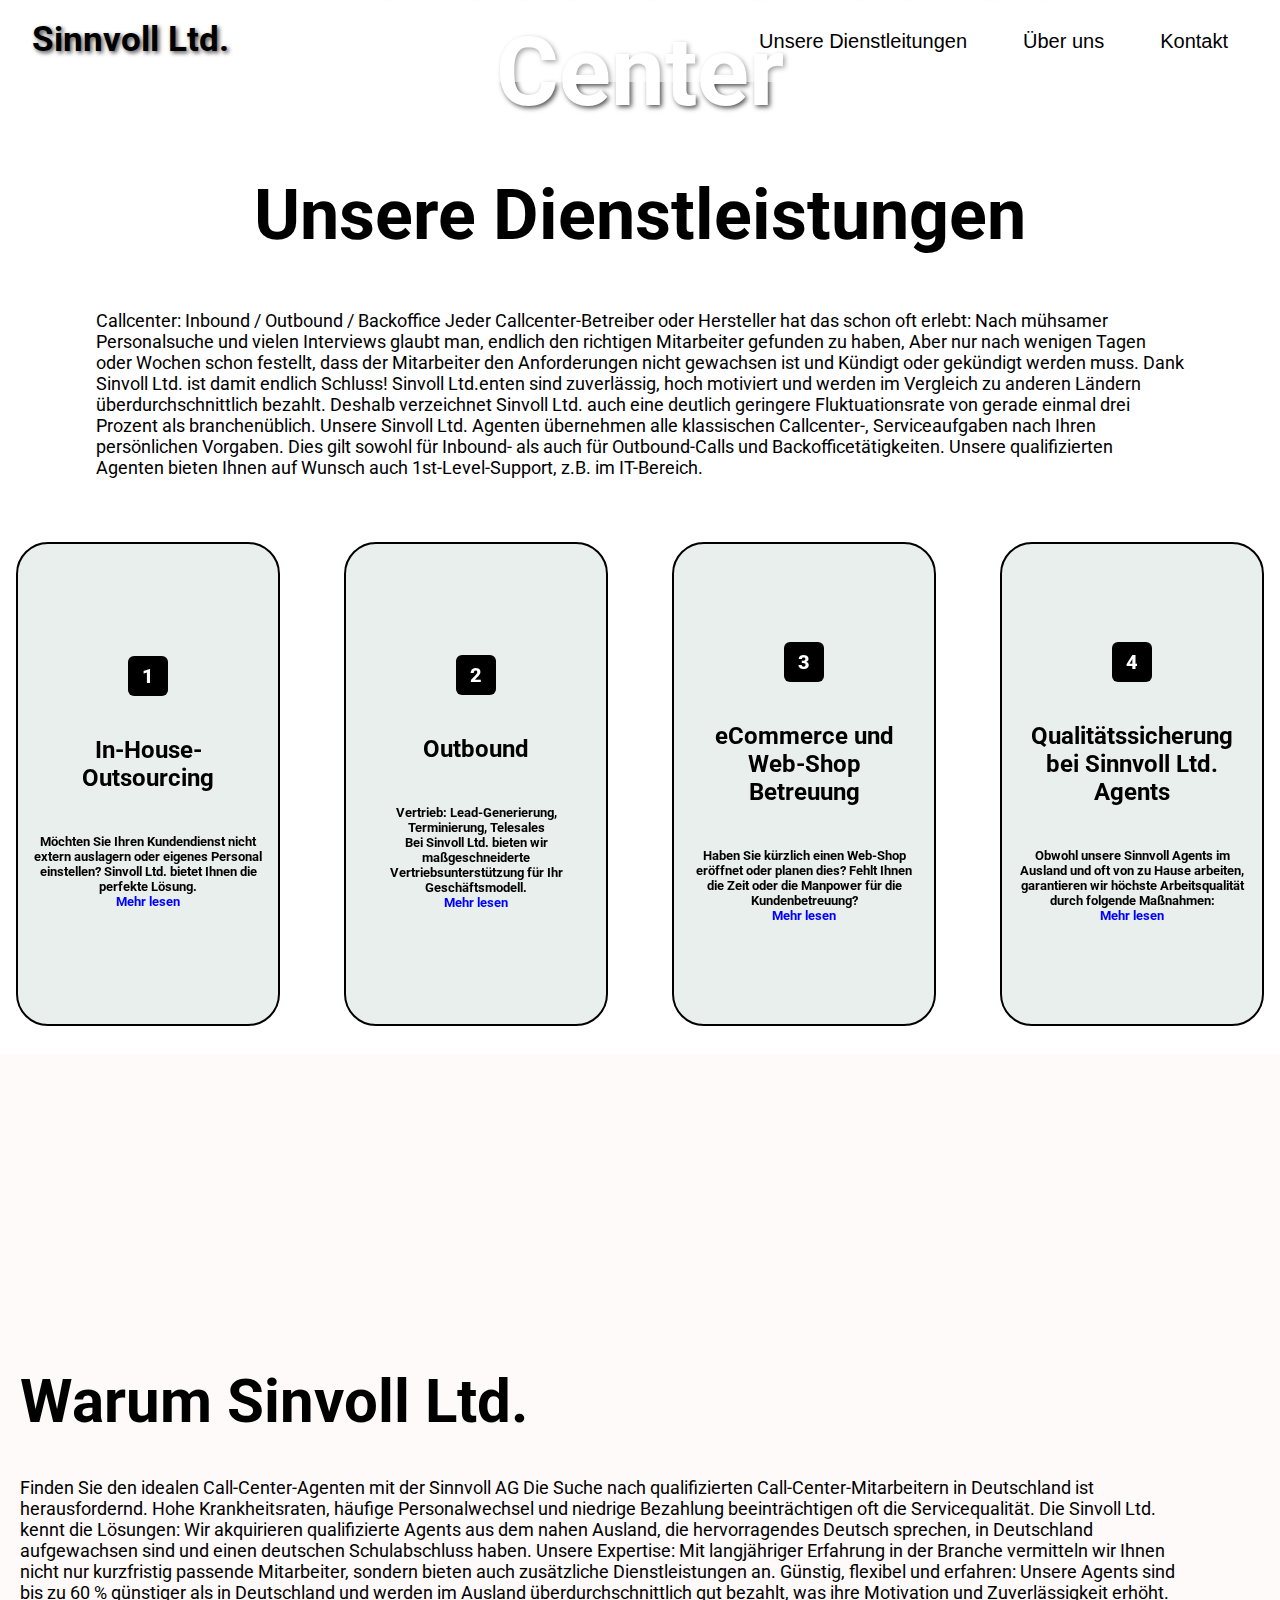
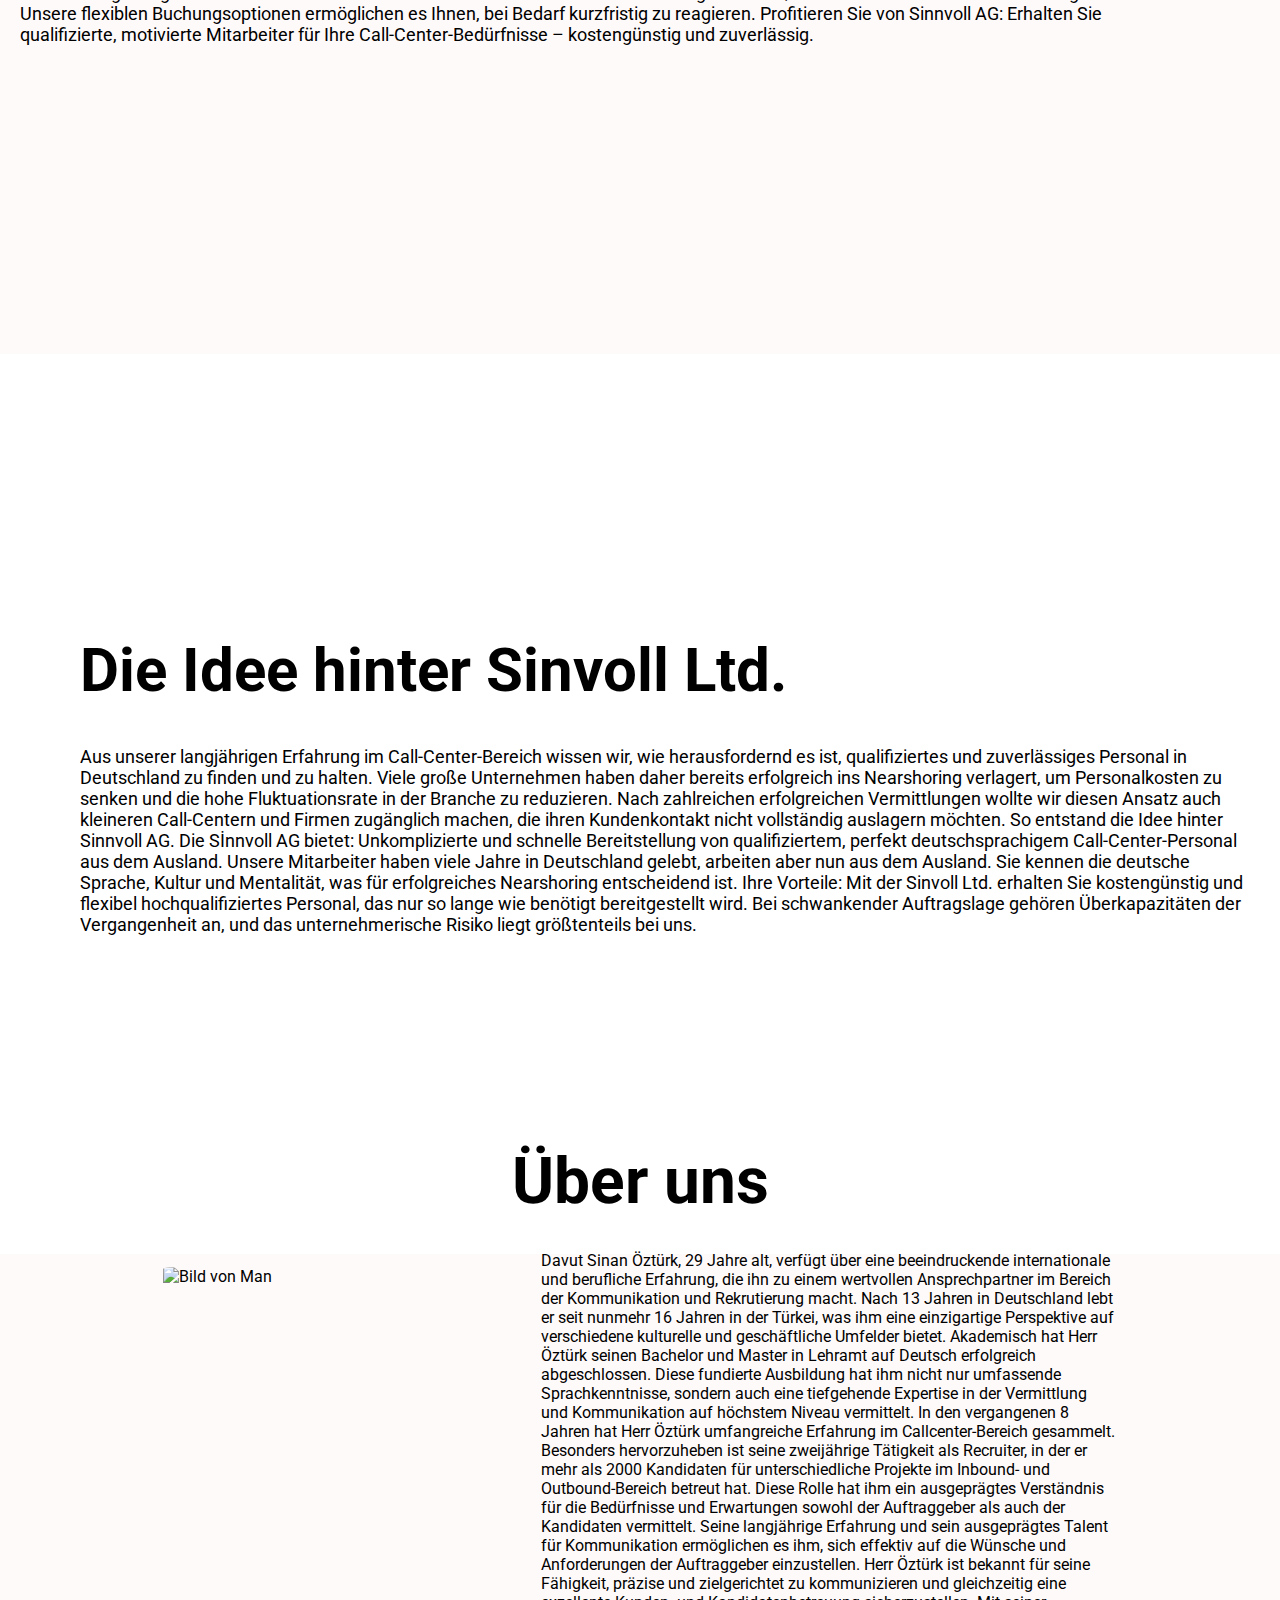
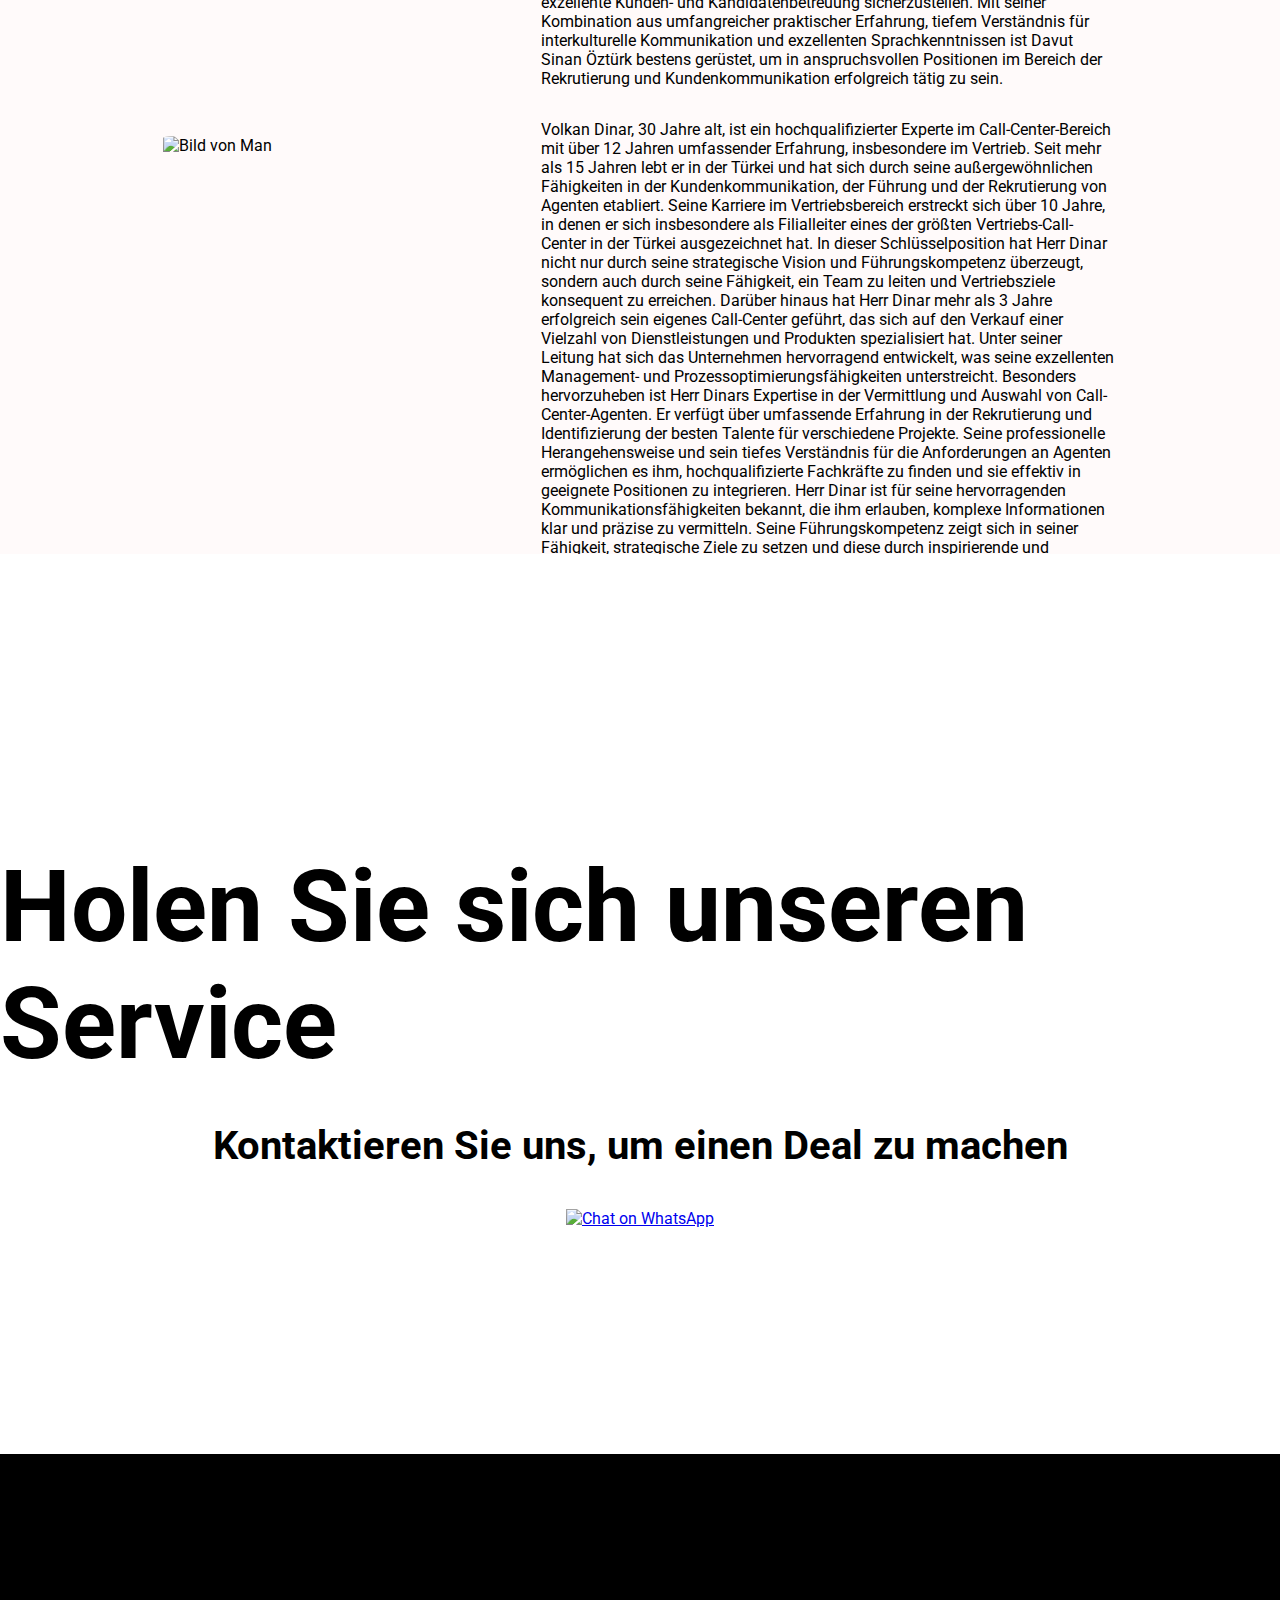
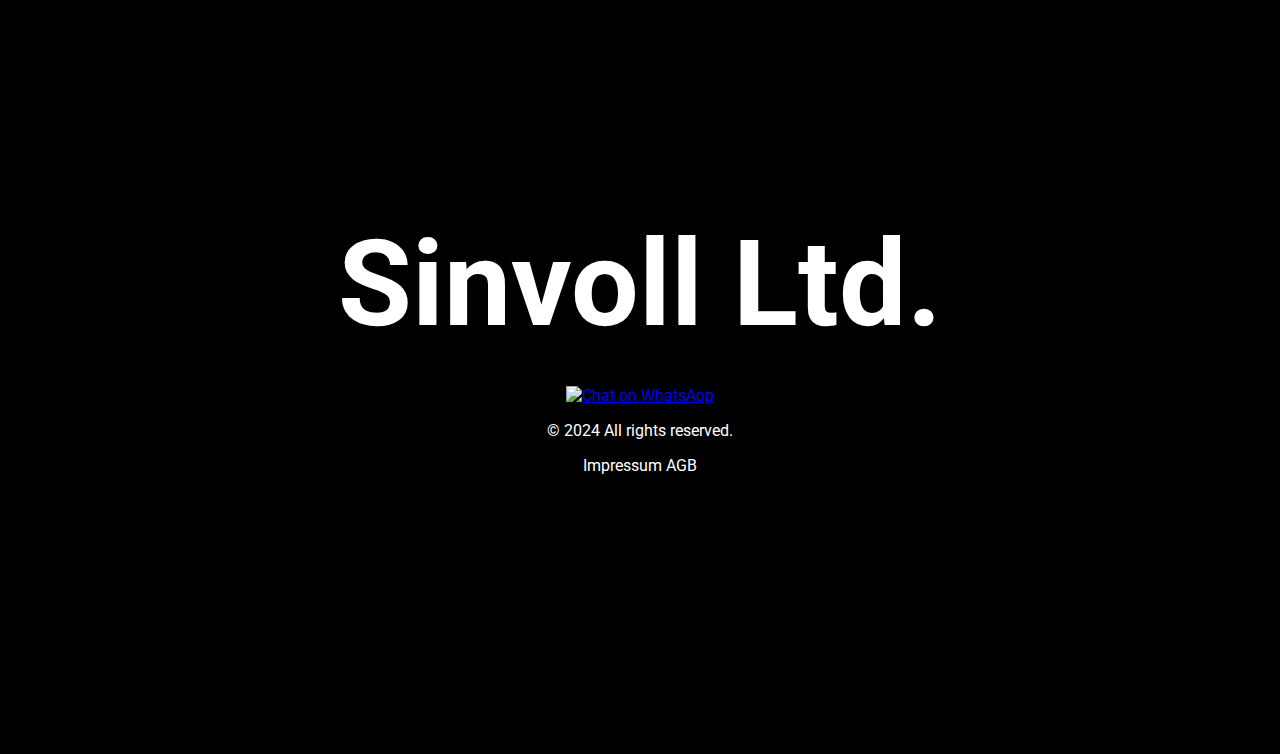
==== Sinvoll Ltd/index.html @ 36610a45 "Add files via upload" ====
<!DOCTYPE html>
<html lang="de">
  <head>
    <meta charset="utf-8" />
    <meta name="viewport" content="width=device-width, initial-scale=0.4" />
    <title>Sinnvoll</title>
    <link rel="preconnect" href="https://fonts.googleapis.com" />
    <link rel="preconnect" href="https://fonts.gstatic.com" crossorigin />
    <link
      href="https://fonts.googleapis.com/css2?family=Roboto:ital,wght@0,400;0,700;1,400;1,700&display=swap"
      rel="stylesheet"
    />
    <link rel="stylesheet" type="text/css" href="style.css" />
  </head>

  <body>
    <header>
      <div class="header">
        <h3 id="header-text">Sinnvoll Ltd.</h3>
        <video id="video" src="/src/Video/5452540-sd_960_540_25fps.mp4" autoplay playsinline loop muted></video>
        <nav class="navigation">
          <ul id="nav-button-list">
            <li><button type="button" class="nav-button-dienstleistung">Unsere Dienstleitungen</button></li>
            <li><button type="button" class="nav-button-uns">Über uns</button></li>
            <li><button type="button" class="nav-button-kontakt">Kontakt</button></li>
          </ul>
        </nav>
        <div class="header-container">
          <div><h1>Ihr Professionelles Call-Center</h1></div>
          <div>
            <p>
              Wir bieten eine Vielzahl von Dienstleistungen für Unternehmen an, von Inbound, Outbound, Back Office und
              vieles mehr.
            </p>
          </div>
          <div class="button-container">
            <button class="kontakt">Kontaktieren Sie uns</button>
            <button id="dienstleistung2">Unsere Dienstleistungen</button>
          </div>
        </div>
      </div>
    </header>
    <div class="Dienstleistungen-container">
      <div><h2>Unsere Dienstleistungen</h2></div>
      <div>
        <p>
          Callcenter: Inbound / Outbound / Backoffice Jeder Callcenter-Betreiber oder Hersteller hat das schon oft
          erlebt: Nach mühsamer Personalsuche und vielen Interviews glaubt man, endlich den richtigen Mitarbeiter
          gefunden zu haben, Aber nur nach wenigen Tagen oder Wochen schon festellt, dass der Mitarbeiter den
          Anforderungen nicht gewachsen ist und Kündigt oder gekündigt werden muss. Dank Sinvoll Ltd. ist damit endlich
          Schluss! Sinvoll Ltd.enten sind zuverlässig, hoch motiviert und werden im Vergleich zu anderen Ländern
          überdurchschnittlich bezahlt. Deshalb verzeichnet Sinvoll Ltd. auch eine deutlich geringere Fluktuationsrate
          von gerade einmal drei Prozent als branchenüblich. Unsere Sinvoll Ltd. Agenten übernehmen alle klassischen
          Callcenter-, Serviceaufgaben nach Ihren persönlichen Vorgaben. Dies gilt sowohl für Inbound- als auch für
          Outbound-Calls und Backofficetätigkeiten. Unsere qualifizierten Agenten bieten Ihnen auf Wunsch auch
          1st-Level-Support, z.B. im IT-Bereich.
        </p>
      </div>
      <div class="card-container">
        <div class="card">
          <div class="front">
            <p>1</p>
            <h2>In-House-Outsourcing</h2>
            <h5>
              Möchten Sie Ihren Kundendienst nicht extern auslagern oder eigenes Personal einstellen? Sinvoll Ltd.
              bietet Ihnen die perfekte Lösung.<br /><font color="blue">Mehr lesen</font>
            </h5>
          </div>
          <div class="back">
            <p>
              Möchten Sie Ihren Kundendienst nicht extern auslagern oder eigenes Personal einstellen? Sinvoll Ltd.
              bietet Ihnen die perfekte Lösung. Wir stellen hochqualifizierte Ressourcen bereit, die exklusiv für Sie
              arbeiten – nur so lange, wie Sie Bedarf haben. Bei Nachfragerückgang sind unsere Agents monatlich kündbar,
              sodass das unternehmerische Risiko größtenteils bei uns liegt. Ihre Vorteile: Nutzen Sie die
              Kostenersparnis von bis zu 60 % im Vergleich zu deutschen Call-Center-Mitarbeitern und bleiben Sie
              gleichzeitig flexibel.
            </p>
          </div>
        </div>
        <div class="card">
          <div class="front">
            <p>2</p>
            <h2>Outbound</h2>
            <h5>
              Vertrieb: Lead-Generierung, Terminierung, Telesales <br />
              Bei Sinvoll Ltd. bieten wir maßgeschneiderte Vertriebsunterstützung für Ihr Geschäftsmodell.<br /><font
                color="blue"
                >Mehr lesen</font
              >
            </h5>
          </div>
          <div class="back">
            <p>
              Bei Sinvoll Ltd. bieten wir maßgeschneiderte Vertriebsunterstützung für Ihr Geschäftsmodell. Sie zahlen
              nur für die Ressourcen, die Sie tatsächlich benötigen. Unsere Leistungen: Unsere Agents übernehmen
              Lead-Generierung, Terminierung, Kalt-Akquise und Telesales für Ihre Produkte oder Dienstleistungen. Viele
              unserer Agents bringen bereits Branchenerfahrung mit, was die Glaubwürdigkeit im Kundenkontakt erhöht und
              Ihren Profit steigert.
            </p>
          </div>
        </div>
        <div class="card">
          <div class="front">
            <p>3</p>
            <h2>eCommerce und Web-Shop Betreuung</h2>
            <h5>
              Haben Sie kürzlich einen Web-Shop eröffnet oder planen dies? Fehlt Ihnen die Zeit oder die Manpower für
              die Kundenbetreuung?<br /><font color="blue">Mehr lesen</font>
            </h5>
          </div>
          <div class="back">
            <p>
              Haben Sie kürzlich einen Web-Shop eröffnet oder planen dies? Fehlt Ihnen die Zeit oder die Manpower für
              die Kundenbetreuung? Unsere Sinvoll Ltd.ents übernehmen diese Aufgabe zuverlässig, als wären es ihre
              eigenen Kunden. Live-Chat Support: Wachsen Ihnen die Chat-Anfragen im Kundenservice über den Kopf? Wir
              stellen Ihnen sachkundige Mitarbeiter zur Verfügung, die alle Anfragen nach Ihren Vorgaben beantworten.
              Social-Media Support: Pflege von Facebook, Instagram, Amazon & Co. ist entscheidend für Ihren
              Geschäftserfolg. Unsere freundlichen Sinvoll Ltd.ents beantworten zeitnah und kompetent alle Fragen Ihrer
              Kunden und Interessenten. Optional: Wir bieten auch Online-Schulungen für Ihre Agents an oder übernehmen
              dies für Sie. Lassen Sie uns wissen, wie wir Ihnen helfen können!
            </p>
          </div>
        </div>
        <div class="card">
          <div class="front">
            <p>4</p>
            <h2>Qualitätssicherung bei Sinnvoll Ltd. Agents</h2>
            <h5>
              Obwohl unsere Sinnvoll Agents im Ausland und oft von zu Hause arbeiten, garantieren wir höchste
              Arbeitsqualität durch folgende Maßnahmen:<br /><font color="blue">Mehr lesen</font>
            </h5>
          </div>
          <div class="back">
            <p>
              Obwohl unsere Sinnvoll Agents im Ausland und oft von zu Hause arbeiten, garantieren wir höchste
              Arbeitsqualität durch folgende Maßnahmen:Erfahrene Agents: Wir setzen überwiegend Agents mit Erfahrung in
              Ihrem Einsatzbereich ein. Social Intranet: Unsere Agents sind über ein firmeninternes Netzwerk verbunden,
              das wie ein LinkedIn für unser Team funktioniert. Dies ermöglicht täglichen Austausch, Aktualisierungen
              und schnelle Klärung von Fragen. Tägliche Kommunikation: Die Sinnvoll Zentrale führt tägliche
              Kurzgespräche mit jedem Agenten. Dokumentation: Wenn Ihre Arbeitsprozesse noch nicht schriftlich
              vorliegen, erstellen wir diese gerne für Sie. Messbare Ziele: Wir empfehlen, konkrete Ziele zu definieren,
              z.B. eine bestimmte Anzahl an Outbound-Gesprächen pro Tag. Wir beraten Sie bei der Festlegung dieser
              Ziele. Mystery Calls: Regelmäßige Mystery Calls gewährleisten die Qualität der Telefonperformance unserer
              Agents.
            </p>
          </div>
        </div>
      </div>
    </div>
    <div class="sinvoll-container">
      <div>
        <h1>Warum Sinvoll Ltd.</h1>
        <p>
          Finden Sie den idealen Call-Center-Agenten mit der Sinnvoll AG Die Suche nach qualifizierten
          Call-Center-Mitarbeitern in Deutschland ist herausfordernd. Hohe Krankheitsraten, häufige Personalwechsel und
          niedrige Bezahlung beeinträchtigen oft die Servicequalität. Die Sinvoll Ltd. kennt die Lösungen: Wir
          akquirieren qualifizierte Agents aus dem nahen Ausland, die hervorragendes Deutsch sprechen, in Deutschland
          aufgewachsen sind und einen deutschen Schulabschluss haben. Unsere Expertise: Mit langjähriger Erfahrung in
          der Branche vermitteln wir Ihnen nicht nur kurzfristig passende Mitarbeiter, sondern bieten auch zusätzliche
          Dienstleistungen an. Günstig, flexibel und erfahren: Unsere Agents sind bis zu 60 % günstiger als in
          Deutschland und werden im Ausland überdurchschnittlich gut bezahlt, was ihre Motivation und Zuverlässigkeit
          erhöht. Unsere flexiblen Buchungsoptionen ermöglichen es Ihnen, bei Bedarf kurzfristig zu reagieren.
          Profitieren Sie von Sinnvoll AG: Erhalten Sie qualifizierte, motivierte Mitarbeiter für Ihre
          Call-Center-Bedürfnisse – kostengünstig und zuverlässig.
        </p>
      </div>
      <div><img src="/src/picture/call-center-8754751_1280.jpg" alt="" /></div>
    </div>
    <div class="idea-container">
      <div><img src="/src/picture/sparkler-4629347_1280.jpg" alt="" /></div>
      <div>
        <h1>Die Idee hinter Sinvoll Ltd.</h1>
        <p>
          Aus unserer langjährigen Erfahrung im Call-Center-Bereich wissen wir, wie herausfordernd es ist,
          qualifiziertes und zuverlässiges Personal in Deutschland zu finden und zu halten. Viele große Unternehmen
          haben daher bereits erfolgreich ins Nearshoring verlagert, um Personalkosten zu senken und die hohe
          Fluktuationsrate in der Branche zu reduzieren. Nach zahlreichen erfolgreichen Vermittlungen wollte wir diesen
          Ansatz auch kleineren Call-Centern und Firmen zugänglich machen, die ihren Kundenkontakt nicht vollständig
          auslagern möchten. So entstand die Idee hinter Sinnvoll AG. Die Sİnnvoll AG bietet: Unkomplizierte und
          schnelle Bereitstellung von qualifiziertem, perfekt deutschsprachigem Call-Center-Personal aus dem Ausland.
          Unsere Mitarbeiter haben viele Jahre in Deutschland gelebt, arbeiten aber nun aus dem Ausland. Sie kennen die
          deutsche Sprache, Kultur und Mentalität, was für erfolgreiches Nearshoring entscheidend ist. Ihre Vorteile:
          Mit der Sinvoll Ltd. erhalten Sie kostengünstig und flexibel hochqualifiziertes Personal, das nur so lange wie
          benötigt bereitgestellt wird. Bei schwankender Auftragslage gehören Überkapazitäten der Vergangenheit an, und
          das unternehmerische Risiko liegt größtenteils bei uns.
        </p>
      </div>
    </div>
    <div class="uber-uns-container">
      <div><h1>Über uns</h1></div>
      <div>
        <div>
          <img
            class="personenbilder"
            src="/src/picture/WhatsApp Image 2024-08-08 at 10.42.10.jpeg"
            alt="Bild von Man"
          />
        </div>
        <div class="uber-uns-text">
          <p>
            Davut Sinan Öztürk, 29 Jahre alt, verfügt über eine beeindruckende internationale und berufliche Erfahrung,
            die ihn zu einem wertvollen Ansprechpartner im Bereich der Kommunikation und Rekrutierung macht. Nach 13
            Jahren in Deutschland lebt er seit nunmehr 16 Jahren in der Türkei, was ihm eine einzigartige Perspektive
            auf verschiedene kulturelle und geschäftliche Umfelder bietet. Akademisch hat Herr Öztürk seinen Bachelor
            und Master in Lehramt auf Deutsch erfolgreich abgeschlossen. Diese fundierte Ausbildung hat ihm nicht nur
            umfassende Sprachkenntnisse, sondern auch eine tiefgehende Expertise in der Vermittlung und Kommunikation
            auf höchstem Niveau vermittelt. In den vergangenen 8 Jahren hat Herr Öztürk umfangreiche Erfahrung im
            Callcenter-Bereich gesammelt. Besonders hervorzuheben ist seine zweijährige Tätigkeit als Recruiter, in der
            er mehr als 2000 Kandidaten für unterschiedliche Projekte im Inbound- und Outbound-Bereich betreut hat.
            Diese Rolle hat ihm ein ausgeprägtes Verständnis für die Bedürfnisse und Erwartungen sowohl der Auftraggeber
            als auch der Kandidaten vermittelt. Seine langjährige Erfahrung und sein ausgeprägtes Talent für
            Kommunikation ermöglichen es ihm, sich effektiv auf die Wünsche und Anforderungen der Auftraggeber
            einzustellen. Herr Öztürk ist bekannt für seine Fähigkeit, präzise und zielgerichtet zu kommunizieren und
            gleichzeitig eine exzellente Kunden- und Kandidatenbetreuung sicherzustellen. Mit seiner Kombination aus
            umfangreicher praktischer Erfahrung, tiefem Verständnis für interkulturelle Kommunikation und exzellenten
            Sprachkenntnissen ist Davut Sinan Öztürk bestens gerüstet, um in anspruchsvollen Positionen im Bereich der
            Rekrutierung und Kundenkommunikation erfolgreich tätig zu sein.
          </p>
        </div>
      </div>
      <div>
        <div>
          <img
            class="personenbilder"
            src="/src/picture/WhatsApp Image 2024-08-08 at 10.48.02.jpeg"
            alt="Bild von Man"
          />
        </div>
        <div class="uber-uns-text">
          <p>
            Volkan Dinar, 30 Jahre alt, ist ein hochqualifizierter Experte im Call-Center-Bereich mit über 12 Jahren
            umfassender Erfahrung, insbesondere im Vertrieb. Seit mehr als 15 Jahren lebt er in der Türkei und hat sich
            durch seine außergewöhnlichen Fähigkeiten in der Kundenkommunikation, der Führung und der Rekrutierung von
            Agenten etabliert. Seine Karriere im Vertriebsbereich erstreckt sich über 10 Jahre, in denen er sich
            insbesondere als Filialleiter eines der größten Vertriebs-Call-Center in der Türkei ausgezeichnet hat. In
            dieser Schlüsselposition hat Herr Dinar nicht nur durch seine strategische Vision und Führungskompetenz
            überzeugt, sondern auch durch seine Fähigkeit, ein Team zu leiten und Vertriebsziele konsequent zu
            erreichen. Darüber hinaus hat Herr Dinar mehr als 3 Jahre erfolgreich sein eigenes Call-Center geführt, das
            sich auf den Verkauf einer Vielzahl von Dienstleistungen und Produkten spezialisiert hat. Unter seiner
            Leitung hat sich das Unternehmen hervorragend entwickelt, was seine exzellenten Management- und
            Prozessoptimierungsfähigkeiten unterstreicht. Besonders hervorzuheben ist Herr Dinars Expertise in der
            Vermittlung und Auswahl von Call-Center-Agenten. Er verfügt über umfassende Erfahrung in der Rekrutierung
            und Identifizierung der besten Talente für verschiedene Projekte. Seine professionelle Herangehensweise und
            sein tiefes Verständnis für die Anforderungen an Agenten ermöglichen es ihm, hochqualifizierte Fachkräfte zu
            finden und sie effektiv in geeignete Positionen zu integrieren. Herr Dinar ist für seine hervorragenden
            Kommunikationsfähigkeiten bekannt, die ihm erlauben, komplexe Informationen klar und präzise zu vermitteln.
            Seine Führungskompetenz zeigt sich in seiner Fähigkeit, strategische Ziele zu setzen und diese durch
            inspirierende und zielgerichtete Führung zu erreichen. Zusätzlich bringt er seine Expertise in der
            Agentenvermittlung ein, indem er die richtigen Talente findet und diese professionell in das Team
            integriert. Mit seiner beeindruckenden Kombination aus umfangreicher Erfahrung, herausragender
            Kommunikationsstärke, bewährten Führungsfähigkeiten und tiefem Verständnis für die Rekrutierung von Agenten
            ist Volkan Dinar hervorragend positioniert, um bedeutende Erfolge in anspruchsvollen Führungs- und
            Vertriebsrollen zu erzielen.
          </p>
        </div>
      </div>
    </div>
    <div class="kontakt-container">
      <h1>Holen Sie sich unseren Service</h1>
      <h3>Kontaktieren Sie uns, um einen Deal zu machen</h3>
      <div>
        <a aria-label="Kontaktieren Sie uns" href="https://wa.me/+905400260395" target="_blank">
          <img id="WhatsApp" alt="Chat on WhatsApp" src="/src/picture/WhatsAppButtonGreenLarge.png"
        /></a>
      </div>
    </div>
    <footer class="footer-container">
      <h1>Sinvoll Ltd.</h1>
      <div>
        <a aria-label="Kontaktieren Sie uns" href="https://wa.me/+905400260395" target="_blank">
          <img alt="Chat on WhatsApp" src="/src/picture/WhatsAppButtonGreenLittle.png" />
        </a>
      </div>
      <p>© 2024 All rights reserved.</p>
      <div>
        <a class="link" href="Impressum.html" type="button">Impressum</a>
        <a class="link" href="agb.html" type="button">AGB</a>
      </div>
    </footer>
    <script src="main.js" defer></script>
  </body>
</html>
---- Sinvoll Ltd/style.css ----
/* === Fonts === */

.roboto-regular {
  font-family: "Roboto", sans-serif;
  font-weight: 400;
  font-style: normal;
}

.roboto-bold {
  font-family: "Roboto", sans-serif;
  font-weight: 700;
  font-style: normal;
}

.roboto-regular-italic {
  font-family: "Roboto", sans-serif;
  font-weight: 400;
  font-style: italic;
}

.roboto-bold-italic {
  font-family: "Roboto", sans-serif;
  font-weight: 700;
  font-style: italic;
}

:root {
  --weis: #fff;
  --grey: rgb(128, 128, 128);
}

html {
  font-size: 16px;
}

body {
  margin: 0;
  padding: 0;
  display: flex;
  flex-direction: column;
  font-family: "roboto", sans-serif;
}

ul {
  list-style-type: none;
}

.header {
  width: 100%;
  position: relative;
  overflow: hidden;
}

#video {
  width: 100%;
  height: auto;
  position: relative;
  z-index: 1;
}

/* Navigation Styling */
.navigation {
  position: absolute;
  width: 100%;
  height: 50px;
  top: 0;
  display: flex;
  align-items: center;
  z-index: 4;
  padding: 1rem;
  background: rgba(255, 255, 255, 0.5); /* Halbdurchsichtiger Hintergrund für bessere Sichtbarkeit */
  border-radius: 0 0 5px 5px;
  justify-content: flex-end;
}

#nav-button-list {
  display: flex;
  gap: 1rem;
  padding-right: 3rem;
}

.nav-button-dienstleistung,
.nav-button-kontakt,
.nav-button-uns {
  background-color: transparent;
  border: none;
  border-radius: 5px;
  font-size: 20px;
  padding: 10px 20px;
  cursor: pointer;
  transition: background-color 0.3s ease;
  z-index: 4;
}

.nav-button-dienstleistung:hover,
.nav-button-kontakt:hover,
.nav-button-uns:hover {
  background-color: rgb(202, 201, 201);
}

#header-text {
  position: absolute;
  left: 2rem;
  margin-top: 1.2rem;
  z-index: 5;
  color: black;
  font-size: 35px;
  text-shadow: 2px 2px 4px rgba(0, 0, 0, 0.7);
}

/* Video Container */
.video-container {
  flex-grow: 1;
  position: relative;
}

/* Container Styling für den Text und die Buttons */
.header-container {
  position: absolute;
  top: 0;
  left: 0;
  height: 100%;
  width: 100%;
  display: flex;
  flex-direction: column;
  justify-content: center;
  align-items: center;
  text-align: center;
  color: white; /* Textfarbe für bessere Sichtbarkeit */
  z-index: 3; /* Text und Buttons uber dem Video */
}

.header-container > div > h1 {
  font-size: 6rem;
  font-weight: bold;
  margin-bottom: 1rem;
  text-shadow: 2px 2px 5px rgba(0, 0, 0, 0.7); /* Text lesbarer machen */
}

/* Button Container */
.button-container {
  display: flex;
  gap: 1rem;
  margin-top: 20px;
  z-index: 3;
}

.button-container button {
  background-color: black;
  color: #fff;
  border: none;
  border-radius: 5px;
  font-size: 20px;
  padding: 10px 20px;
  cursor: pointer;
  transition: background-color 0.3s ease;
}

.button-container button:hover {
  background-color: rgb(219, 218, 218);
  color: black;
}

.header-container > div > p {
  font-size: 25px;
  text-shadow: 2px 2px 5px rgba(0, 0, 0, 0.7);
}

.Dienstleistungen-container {
  height: 100vh;
  width: 100%;
  display: flex;
  flex-direction: column;
  justify-content: flex-start;
  align-items: center;
}

.Dienstleistungen-container > div > h2 {
  font-size: 70px;
  margin: 20px 10px;
}

.Dienstleistungen-container > div > p {
  align-self: center;
  font-size: 18px;
  text-wrap: pretty;
  padding: 1rem 6rem 1rem 6rem;
  margin-bottom: 3rem;
}

.card-container {
  display: flex;
  justify-content: space-evenly; /* Lässt Platz zwischen den Karten */
  gap: 2rem; /* Abstand zwischen den Karten */
  margin: 0 auto;
  width: 100%; /* Damit die Karten sich auf der gesamten Breite verteilen */
}

.card {
  flex: 1; /* Jede Karte nimmt den gleichen Platz ein */
  max-width: 26em; /* Maximale Breite für die Karten */
  height: 30em; /* Gleiche Höhe für alle Karten */
  transform-style: preserve-3d;
  transition: 1s;
  position: relative;
  border: 2px solid;
  border-radius: 2em;
  background-color: #e9efec;
}

.card:hover {
  transform: rotateY(180deg);
}

.front,
.back {
  position: absolute;
  display: flex;
  flex-direction: column;
  justify-content: center; /* Zentriert den Inhalt vertikal */
  align-items: center; /* Zentriert den Inhalt horizontal */
  text-align: center;
  height: 100%;
  backface-visibility: hidden;
}

.back {
  transform: rotateY(180deg);
}

.back > p {
  font-weight: bold;
  margin-left: 1rem;
  margin-right: 1rem;
}

.front > p {
  width: 2.5rem;
  height: 2.5rem;
  border-radius: 0.375rem;
  font-weight: 800;
  font-size: 1.25rem;
  line-height: 1.75rem;
  color: rgba(255, 255, 255);
  background-color: rgba(0, 0, 0);
  display: flex;
  justify-content: center;
  align-items: center;
  text-align: center;
}

.front > h5 {
  text-wrap: "pretty";
  text-align: center;
  margin-left: 1rem;
  margin-right: 1rem;
}

.front > h2 {
  margin-left: 1rem;
  margin-right: 1rem;
}

.card-container > .card {
  margin: 0 1rem;
}

.sinvoll-container {
  height: 100vh;
  width: 100%;
  background-color: snow;
  display: flex;
  align-items: center;
}

.sinvoll-container > div > h1 {
  font-size: 60px;
  margin-left: 20px;
}

.sinvoll-container > div > p {
  font-size: 18px;
  padding: 0px 20px 20px 20px;
  text-wrap: pretty;
}

.sinvoll-container > div > img {
  width: 600px;
  margin: 20px 30px;
  border-radius: 1em;
}

.idea-container {
  height: 100vh;
  width: 100%;
  background-color: #fff;
  display: flex;
  align-items: center;
}

.idea-container > div > img {
  width: 600px;
  margin: 20px 30px;
  border-radius: 1em;
}

.idea-container > div > h1 {
  font-size: 60px;
  margin-left: 20px;
  margin-top: 0;
}

.idea-container > div > p {
  font-size: 18px;
  padding: 0px 20px 20px 20px;
  text-wrap: pretty;
}

.uber-uns-container {
  height: 100vh;
  width: 100%;
  background-color: snow;
  display: flex;
  flex-direction: column; /* Vertikale Anordnung der uberschrift */
  align-items: center;
  justify-content: center;
}

.uber-uns-container > div:first-child {
  text-align: center;
}

.uber-uns-container > div:first-child > h1 {
  font-size: 4rem;
  margin-bottom: 1rem;
  text-align: center;
}

.uber-uns-container > div:nth-child(2),
.uber-uns-container > div:nth-child(3) {
  display: flex;
  flex-direction: row;
  justify-content: space-evenly;
  width: 100%;
}

.uber-uns-container > div:nth-child(2) > div,
.uber-uns-container > div:nth-child(3) > div {
  display: flex;
  flex-direction: column;
  align-items: center;
  max-width: 45%;
  text-align: left;
  margin: 0 1rem;
}

.personenbilder {
  width: 200px;
  border-radius: 10%;
  margin-bottom: 1rem;
  margin-top: 2rem;
}

.kontakt-container {
  height: 100vh;
  width: 100%;
  background-color: #fff;
  display: flex;
  flex-direction: column; /* Vertikale Anordnung der uberschrift */
  align-items: center;
  justify-content: center;
}

.kontakt-container > h1 {
  font-size: 100px;
  margin-bottom: 0;
}

.kontakt-container > h3 {
  font-size: 40px;
}

#WhatsApp {
  width: 80%;
}

.footer-container {
  height: 100vh;
  width: 100%;
  background-color: black;
  color: #fff;
  display: flex;
  flex-direction: column; /* Vertikale Anordnung der uberschrift */
  align-items: center;
  justify-content: center;
}

.footer-container > h1 {
  font-size: 120px;
  margin-bottom: 2rem;
  text-decoration: none;
}

.link {
  text-decoration: none;
  color: inherit; /* Behält die Schriftfarbe des Elternelements */
}

.link:hover {
  color: #007bff; /* Farbe beim Hover */
}

@media (max-width: 1620px) {
  .back > p {
    font-size: 14px;
  }
}

@media (max-width: 1590px) {
  .back > p {
    font-size: 10px;
  }
}

/* Tablets (zwischen 768px und 1199px) */
@media (min-width: 768px) and (max-width: 1200px) {
  .video-container {
    position: fixed;
    top: 0;
    left: 0;
    width: 100vw;
    height: 100vh;
    overflow: hidden;
    z-index: -1; /* Video im Hintergrund */
  }

  #video {
    width: 100vw;
    height: 100vh;
    object-fit: cover; /* Video füllt den gesamten Bildschirm ohne Verzerrung */
    position: absolute;
    top: 0;
    left: 0;
    z-index: -1; /* Video bleibt im Hintergrund */
  }

  .header-container {
    z-index: 1; /* Text und Buttons über dem Video */
    position: relative;
    width: 100%;
    height: 100vh;
    display: flex;
    justify-content: center;
    align-items: center;
    color: white; /* Textfarbe auf dem Video */
  }

  .header-container > div > h1 {
    font-size: 3rem;
    text-shadow: 2px 2px 4px rgba(0, 0, 0, 0.7); /* Lesbarkeit verbessern */
  }

  .header-container > div > p {
    font-size: 1rem;
    text-shadow: 2px 2px 4px rgba(0, 0, 0, 0.7); /* Lesbarkeit verbessern */
  }

  .button-container {
    flex-direction: column;
    z-index: 1; /* Buttons bleiben über dem Video */
  }

  .Dienstleistungen-container {
    display: flex;
    flex-direction: column;
    align-items: center; /* Zentriert die Cards in der Mitte */
    height: auto;
  }

  .card {
    transform: none;
    height: auto;
    left: 40px;
    max-width: 90%;
    margin-bottom: 2rem;
  }

  .card:hover {
    transform: none; /* Keine Animation beim Hover */
  }

  /* Stellt sicher, dass der Text von Vorder- und Rückseite angezeigt wird */
  .front,
  .back {
    position: relative;
    display: block;
    backface-visibility: visible; /* Rückseite sichtbar machen */
    transform: none; /* Keine Drehung der Rückseite */
  }

  /* Zwei Karten pro Reihe */
  .card-container {
    display: flex;
    justify-content: space-between;
    flex-direction: column;
    gap: 2rem; /* Abstand zwischen den Karten */
  }

  font[color="blue"] {
    display: none;
  }

  .back > p {
    font-size: 16px;
    margin-top: 0;
  }

  .front > h5 {
    font-size: 16px;
    margin-bottom: 0;
  }

  .front > p {
    margin-left: 2rem;
  }

  .sinvoll-container {
    flex-direction: column;
  }

  .idea-container {
    flex-direction: column;
    height: auto;
  }

  .uber-uns-container {
    height: auto;
  }

  .kontakt-container > h1 {
    font-size: 70px;
  }

  .kontakt-container > h3 {
    font-size: 30px;
  }

  .kontakt-container > div > a {
    margin-left: 3rem;
  }
}

/* Mobile Geräte (unter 768px) */
@media (max-width: 767px) {
  .video-container {
    position: absolute; /* Ändere zu 'absolute' anstatt 'fixed' für mobiles Verhalten */
    top: 0;
    left: 0;
    width: 100vw;
    height: 100vh;
    overflow: hidden;
    z-index: -1; /* Video bleibt im Hintergrund */
  }

  #video {
    width: 100vw;
    height: 100vh;
    object-fit: cover; /* Video füllt den gesamten Bildschirm ohne Verzerrung */
    position: absolute;
    top: 0;
    left: 0;
    z-index: -1; /* Video bleibt im Hintergrund */
  }

  .header-container {
    position: relative;
    z-index: 1; /* Text über dem Video */
    padding: 1rem;
    width: 100%;
    height: 100vh;
    display: flex;
    justify-content: center;
    align-items: center;
    text-align: center;
    color: white;
  }

  .header-container > div > h1 {
    font-size: 2.5rem;
    text-shadow: 2px 2px 4px rgba(0, 0, 0, 0.7); /* Lesbarkeit verbessern */
  }

  .header-container > div > p {
    font-size: 1rem;
    padding-right: 1.5rem;
    text-shadow: 2px 2px 4px rgba(0, 0, 0, 0.7); /* Lesbarkeit verbessern */
  }

  .navigation {
    padding-left: 0;
    padding-right: 0;
  }

  #header-text {
    left: 0.5rem;
  }

  .button-container {
    flex-direction: column;
    z-index: 1; /* Buttons bleiben über dem Video */
  }

  .nav-button-dienstleistung,
  .nav-button-kontakt,
  .nav-button-uns {
    font-size: 16px;
    padding-left: 0.25rem;
    padding-right: 0.25rem;
  }

  .button-container button {
    font-size: 14px;
    padding: 6px 12px;
  }

  .Dienstleistungen-container {
    display: flex;
    flex-direction: column;
    align-items: center; /* Zentriert die Cards in der Mitte */
    height: auto;
  }

  .card {
    transform: none;
    height: auto;
    left: 40px;
    max-width: 90%;
    margin-bottom: 2rem;
  }

  .card:hover {
    transform: none; /* Keine Animation beim Hover */
  }

  /* Stellt sicher, dass der Text von Vorder- und Rückseite angezeigt wird */
  .front,
  .back {
    position: relative;
    display: block;
    backface-visibility: visible; /* Rückseite sichtbar machen */
    transform: none; /* Keine Drehung der Rückseite */
  }

  /* Zwei Karten pro Reihe */
  .card-container {
    display: flex;
    justify-content: space-between;
    flex-direction: column;
    gap: 2rem; /* Abstand zwischen den Karten */
  }

  font[color="blue"] {
    display: none;
  }

  .back > p {
    font-size: 16px;
    margin-top: 0;
  }

  .front > h5 {
    font-size: 16px;
    margin-bottom: 0;
  }

  .front > p {
    margin-left: 2rem;
  }

  .sinvoll-container {
    flex-direction: column;
    height: auto;
  }

  .idea-container {
    flex-direction: column;
    height: auto;
  }

  .uber-uns-container > div:nth-child(2),
  .uber-uns-container > div:nth-child(3) {
    display: flex;
    flex-direction: column;
    justify-content: space-evenly;
    width: 100%;
  }
  .uber-uns-container > div:nth-child(2) > div,
  .uber-uns-container > div:nth-child(3) > div {
    display: flex;
    flex-direction: column;
    align-items: center;
    max-width: 90%;
    text-align: left;
    margin: 0rem 3rem;
  }

  .uber-uns-container {
    display: flex;
    flex-direction: column;
    height: auto;
  }

  .kontakt-container > h1 {
    font-size: 40px;
  }

  .kontakt-container > h3 {
    font-size: 20px;
  }

  .kontakt-container > div > a {
    margin-left: 3rem;
  }

  .footer-container > h1 {
    font-size: 60px;
  }
}

@media (max-width: 700px) {
  .navigation {
    height: 30px;
  }

  #header-text {
    font-size: 20px;
    margin-top: 1.2rem;
  }

  #nav-button-list {
    display: flex;
    gap: 0.2rem;
    padding-right: 1rem;
  }
}

@media (max-width: 610px) {
  .header-container > div > h1 {
    font-size: 30px;
  }

  .header-container > div > p {
    font-size: 15px;
  }

  .Dienstleistungen-container > div > h2 {
    font-size: 40px;
  }

  .card {
    left: 15px;
  }

  .sinvoll-container > div > h1 {
    font-size: 40px;
  }

  .idea-container > div > h1 {
    font-size: 40px;
  }
}

@media (max-width: 580px) {
  .kontakt-container > h1 {
    font-size: 30px;
  }
}
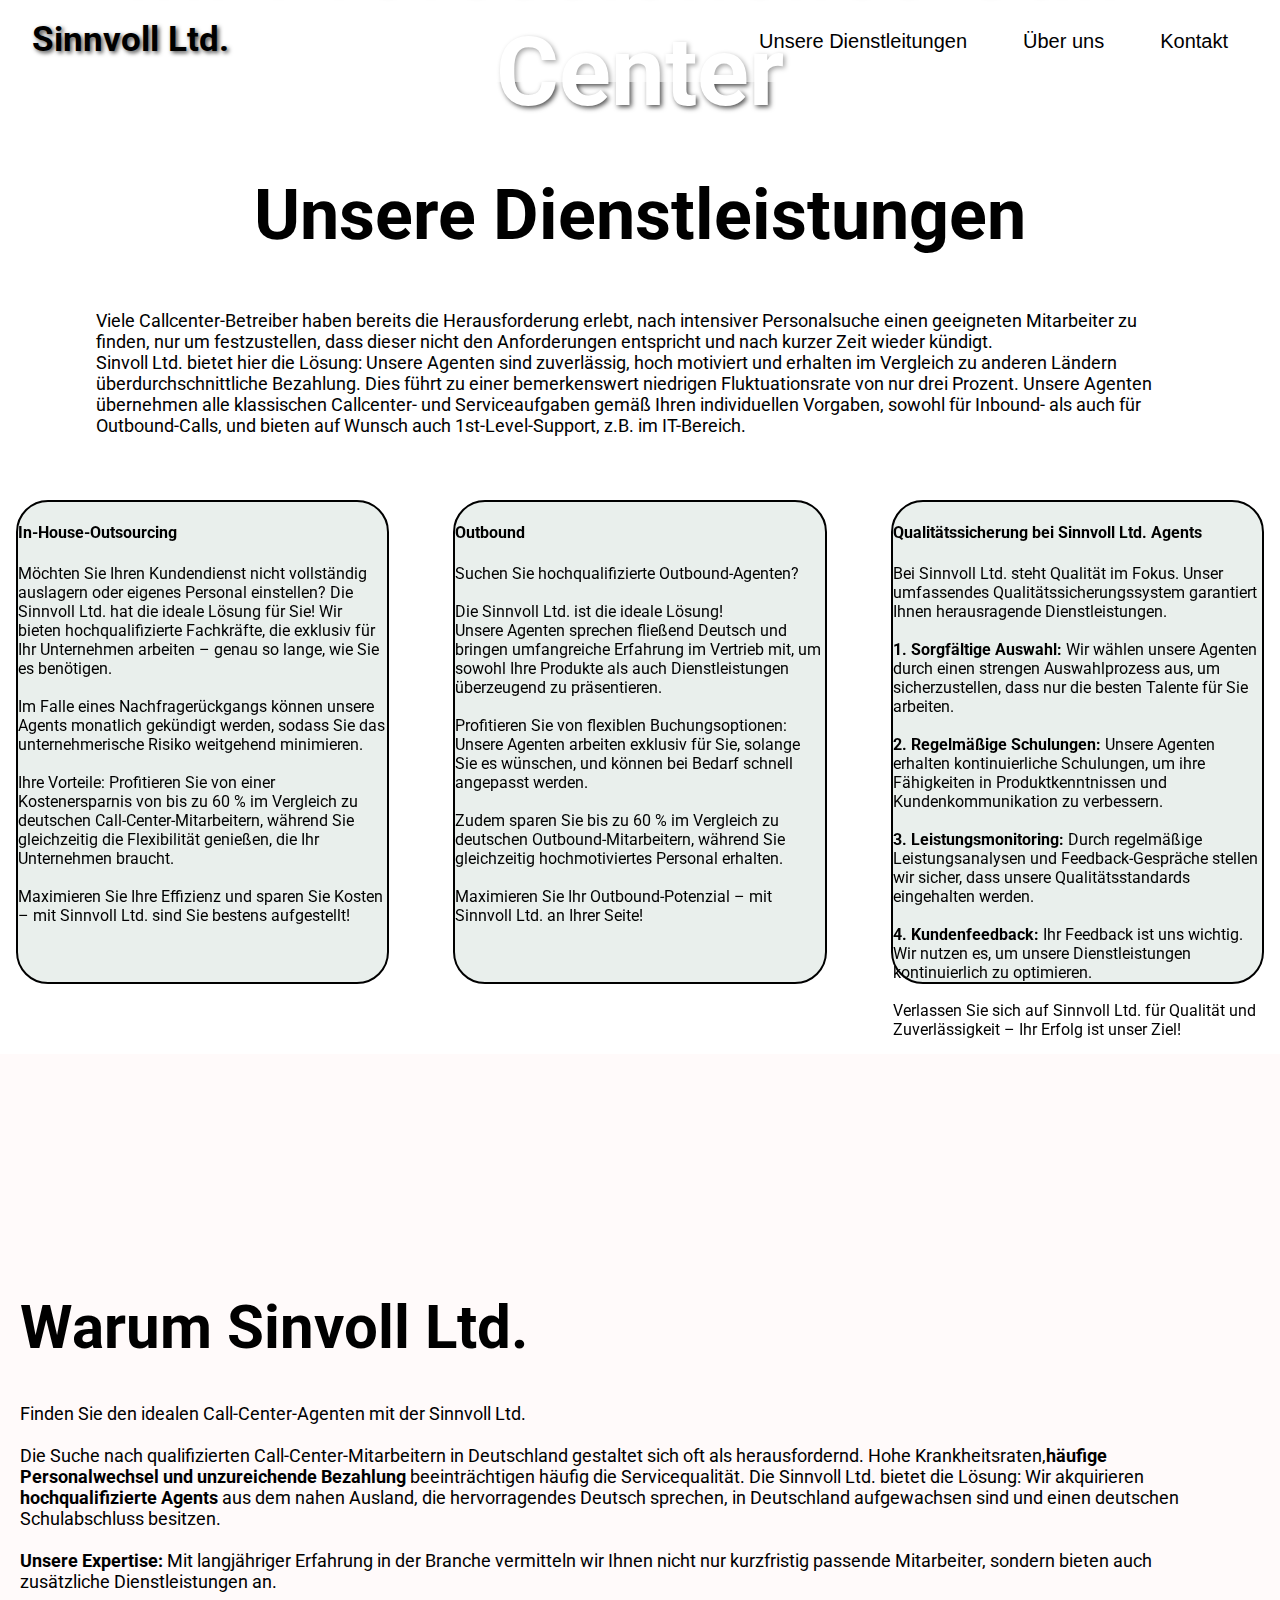
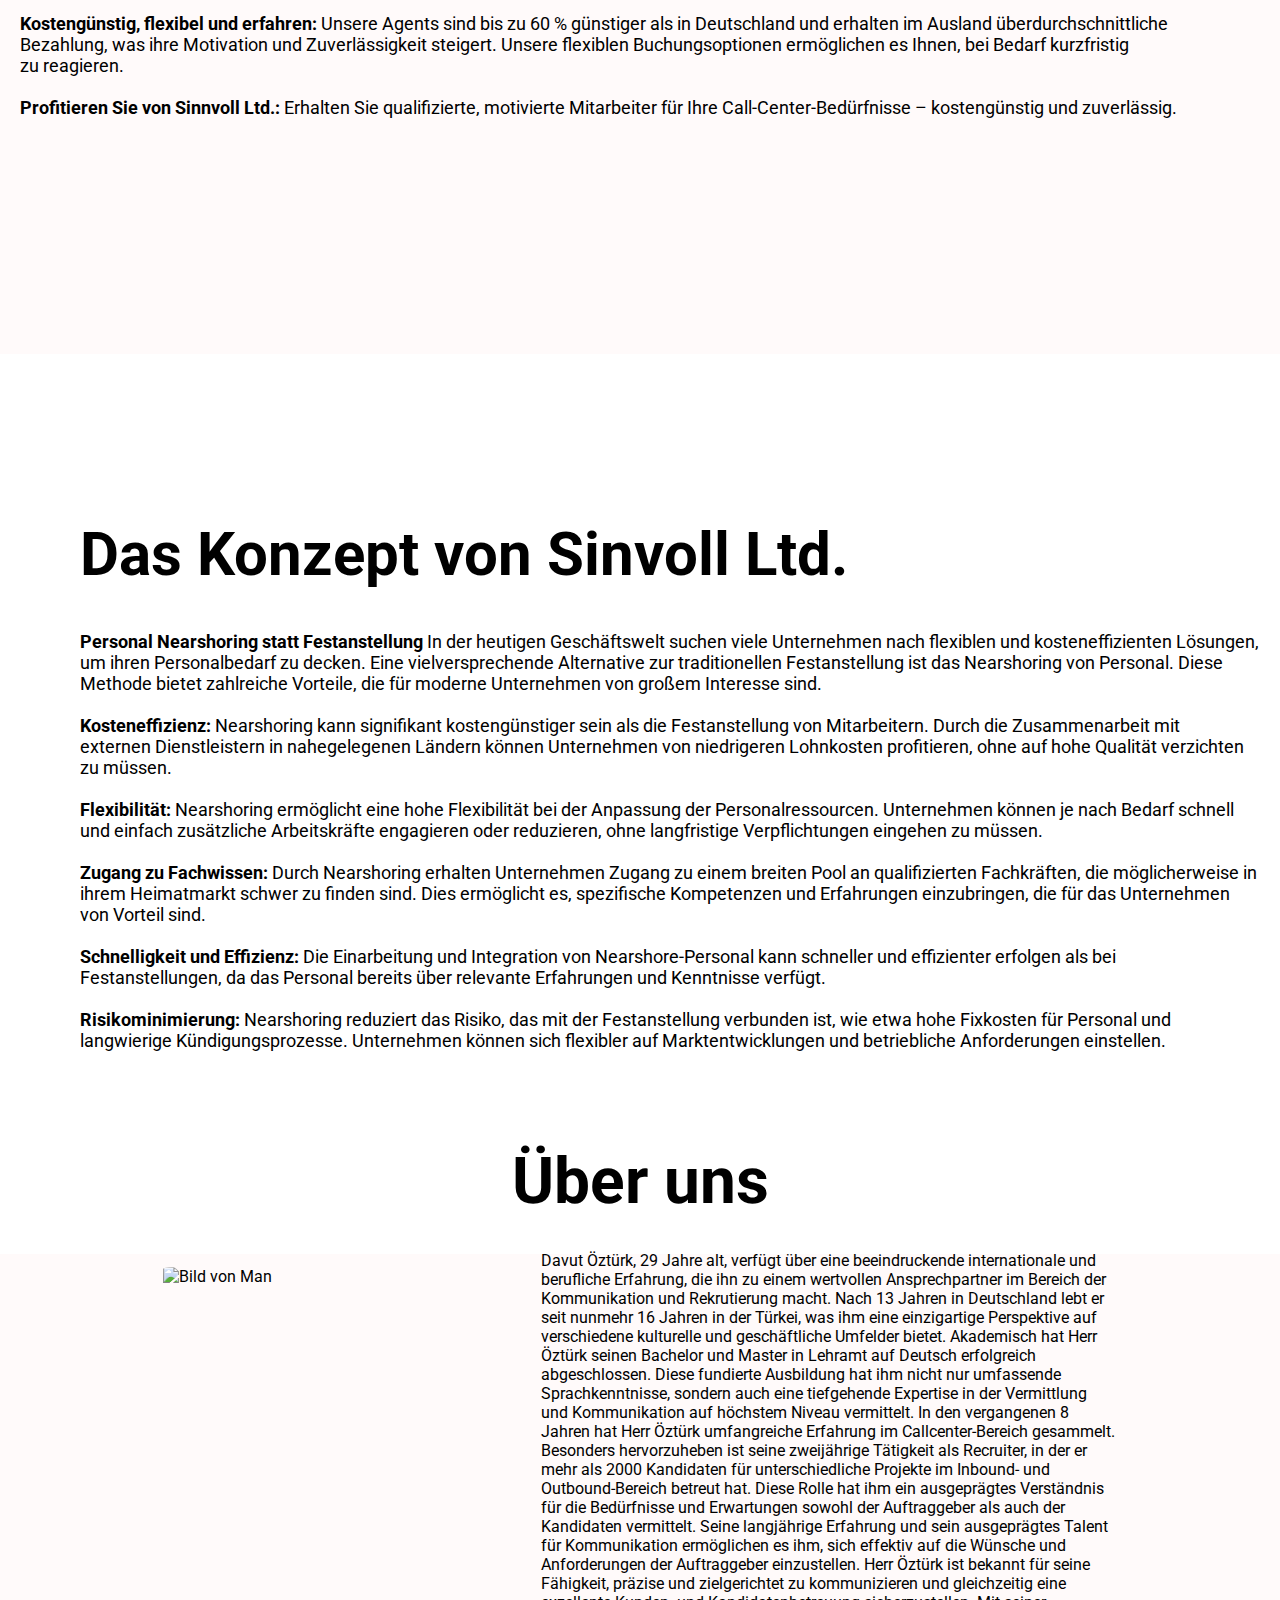
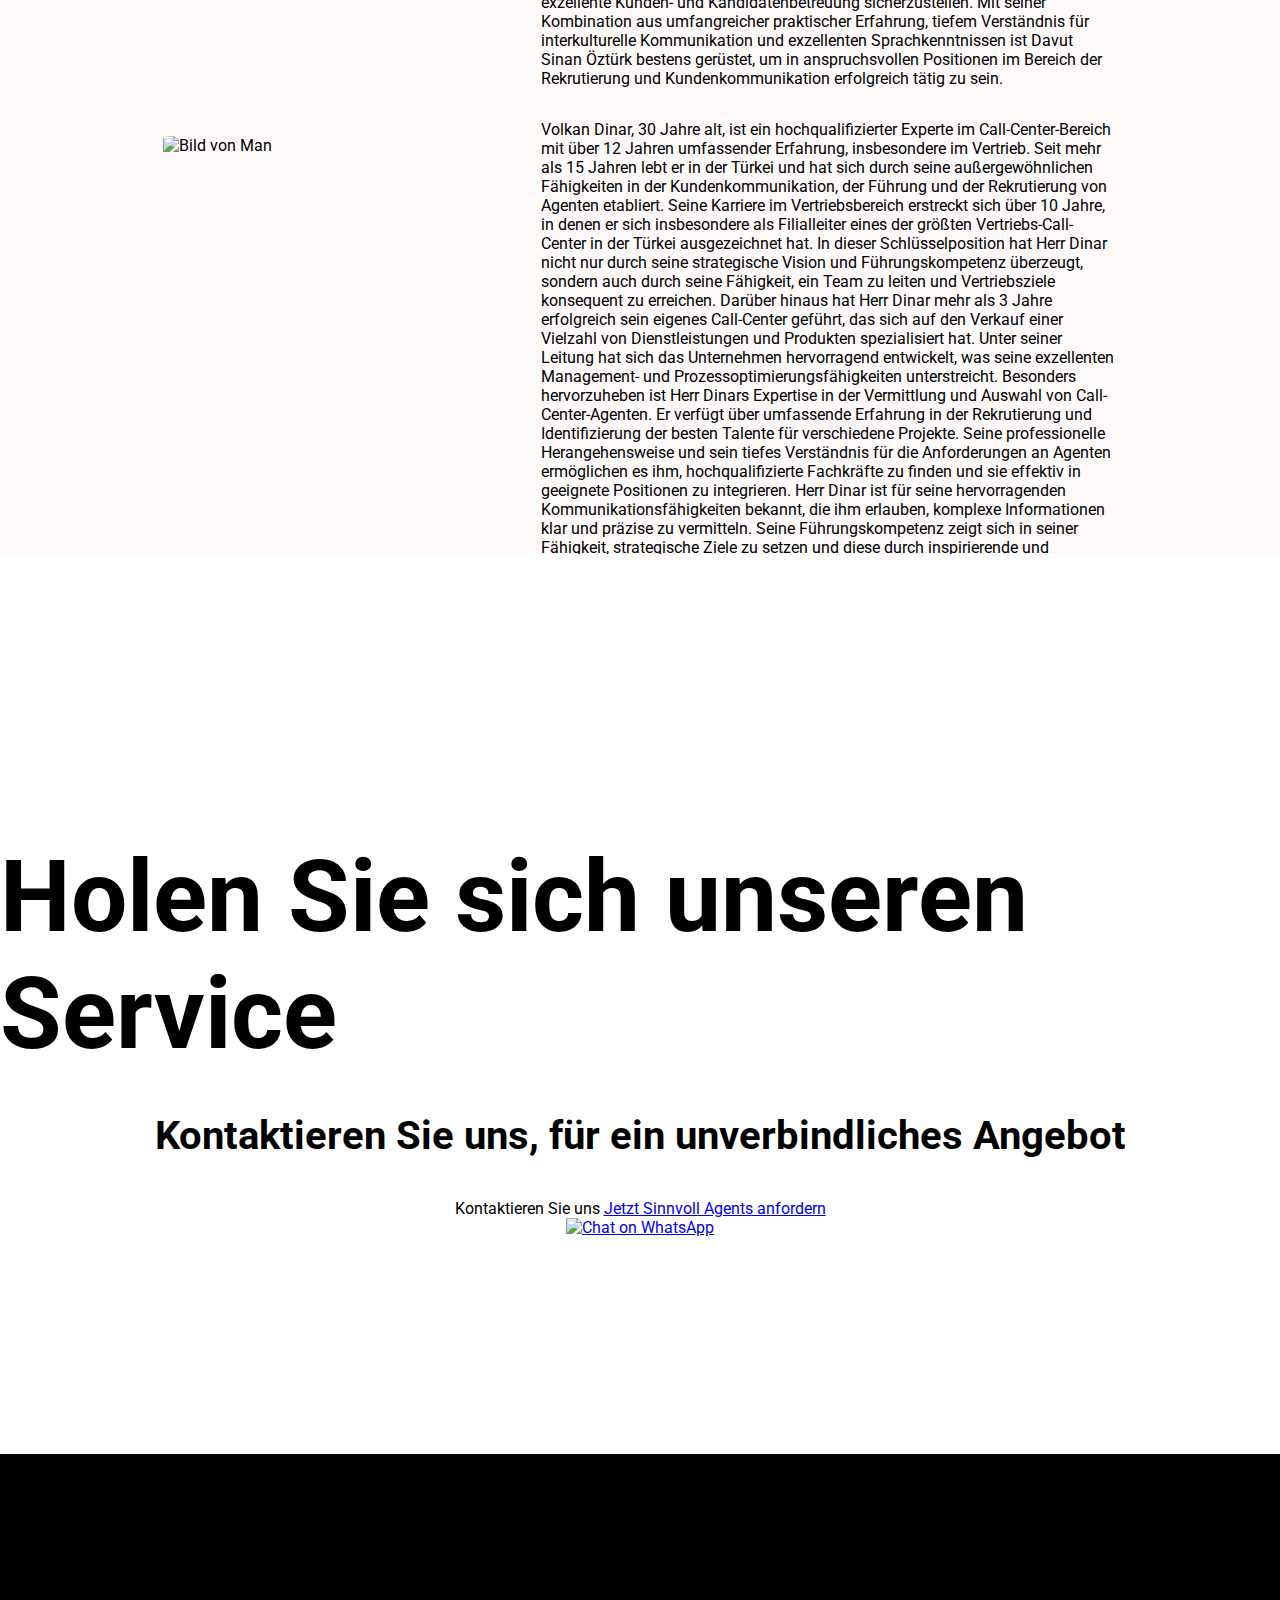
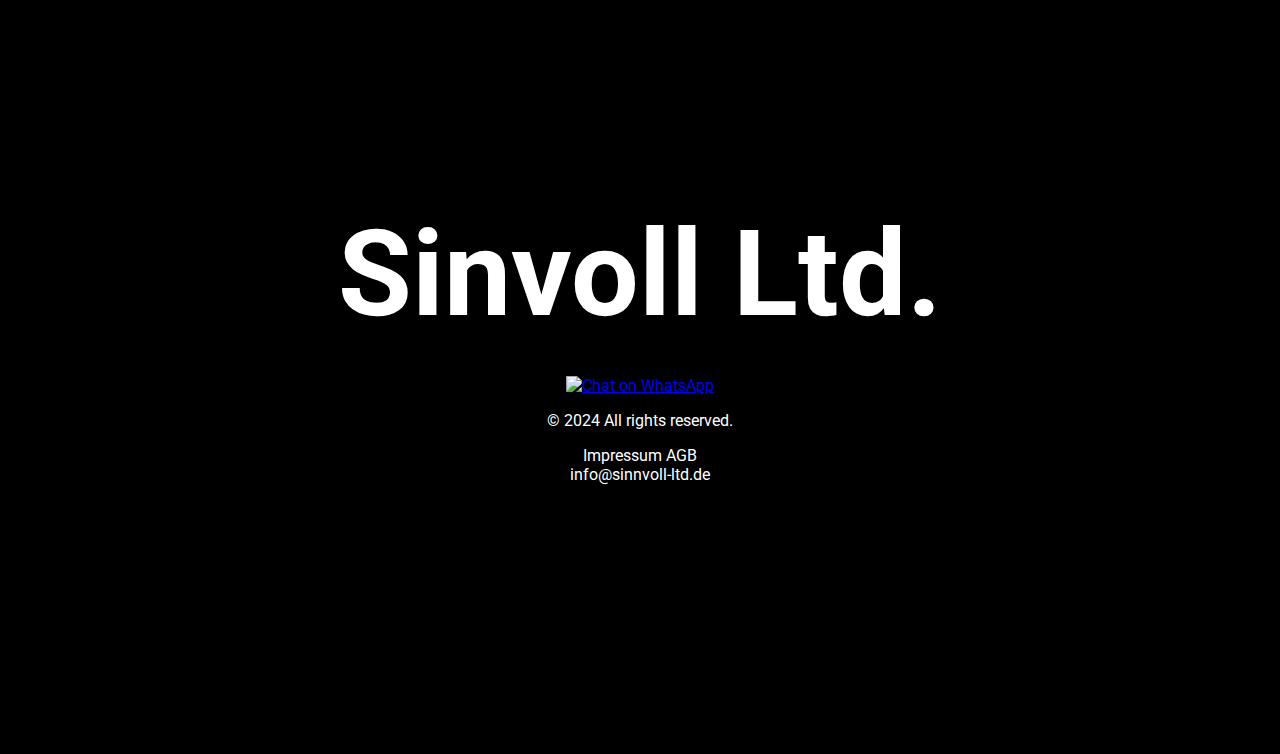
==== commit 7e86f5a4: "Update index.html" ====
--- a/Sinvoll Ltd/index.html
+++ b/Sinvoll Ltd/index.html
@@ -2,7 +2,7 @@
 <html lang="de">
   <head>
     <meta charset="utf-8" />
-    <meta name="viewport" content="width=device-width, initial-scale=0.4" />
+    <meta name="viewport" content="width=device-width, initial-scale=0.58" />
     <title>Sinnvoll</title>
     <link rel="preconnect" href="https://fonts.googleapis.com" />
     <link rel="preconnect" href="https://fonts.gstatic.com" crossorigin />
@@ -44,106 +44,68 @@
       <div><h2>Unsere Dienstleistungen</h2></div>
       <div>
         <p>
-          Callcenter: Inbound / Outbound / Backoffice Jeder Callcenter-Betreiber oder Hersteller hat das schon oft
-          erlebt: Nach mühsamer Personalsuche und vielen Interviews glaubt man, endlich den richtigen Mitarbeiter
-          gefunden zu haben, Aber nur nach wenigen Tagen oder Wochen schon festellt, dass der Mitarbeiter den
-          Anforderungen nicht gewachsen ist und Kündigt oder gekündigt werden muss. Dank Sinvoll Ltd. ist damit endlich
-          Schluss! Sinvoll Ltd.enten sind zuverlässig, hoch motiviert und werden im Vergleich zu anderen Ländern
-          überdurchschnittlich bezahlt. Deshalb verzeichnet Sinvoll Ltd. auch eine deutlich geringere Fluktuationsrate
-          von gerade einmal drei Prozent als branchenüblich. Unsere Sinvoll Ltd. Agenten übernehmen alle klassischen
-          Callcenter-, Serviceaufgaben nach Ihren persönlichen Vorgaben. Dies gilt sowohl für Inbound- als auch für
-          Outbound-Calls und Backofficetätigkeiten. Unsere qualifizierten Agenten bieten Ihnen auf Wunsch auch
-          1st-Level-Support, z.B. im IT-Bereich.
+          Viele Callcenter-Betreiber haben bereits die Herausforderung erlebt, nach intensiver Personalsuche einen
+          geeigneten Mitarbeiter zu finden, nur um festzustellen, dass dieser nicht den Anforderungen entspricht und
+          nach kurzer Zeit wieder kündigt.<br />
+          Sinvoll Ltd. bietet hier die Lösung: Unsere Agenten sind zuverlässig, hoch motiviert und erhalten im Vergleich
+          zu anderen Ländern überdurchschnittliche Bezahlung. Dies führt zu einer bemerkenswert niedrigen
+          Fluktuationsrate von nur drei Prozent. Unsere Agenten übernehmen alle klassischen Callcenter- und
+          Serviceaufgaben gemäß Ihren individuellen Vorgaben, sowohl für Inbound- als auch für Outbound-Calls, und
+          bieten auf Wunsch auch 1st-Level-Support, z.B. im IT-Bereich.
         </p>
       </div>
       <div class="card-container">
         <div class="card">
-          <div class="front">
-            <p>1</p>
-            <h2>In-House-Outsourcing</h2>
-            <h5>
-              Möchten Sie Ihren Kundendienst nicht extern auslagern oder eigenes Personal einstellen? Sinvoll Ltd.
-              bietet Ihnen die perfekte Lösung.<br /><font color="blue">Mehr lesen</font>
-            </h5>
-          </div>
-          <div class="back">
-            <p>
-              Möchten Sie Ihren Kundendienst nicht extern auslagern oder eigenes Personal einstellen? Sinvoll Ltd.
-              bietet Ihnen die perfekte Lösung. Wir stellen hochqualifizierte Ressourcen bereit, die exklusiv für Sie
-              arbeiten – nur so lange, wie Sie Bedarf haben. Bei Nachfragerückgang sind unsere Agents monatlich kündbar,
-              sodass das unternehmerische Risiko größtenteils bei uns liegt. Ihre Vorteile: Nutzen Sie die
-              Kostenersparnis von bis zu 60 % im Vergleich zu deutschen Call-Center-Mitarbeitern und bleiben Sie
-              gleichzeitig flexibel.
-            </p>
-          </div>
+          <div class="half">
+            <h4>In-House-Outsourcing</h4>
+            <p>
+              Möchten Sie Ihren Kundendienst nicht vollständig auslagern oder eigenes Personal einstellen? Die Sinnvoll
+              Ltd. hat die ideale Lösung für Sie! Wir bieten hochqualifizierte Fachkräfte, die exklusiv für Ihr
+              Unternehmen arbeiten – genau so lange, wie Sie es benötigen.<br /><br />
+              Im Falle eines Nachfragerückgangs können unsere Agents monatlich gekündigt werden, sodass Sie das
+              unternehmerische Risiko weitgehend minimieren. <br /><br />Ihre Vorteile: Profitieren Sie von einer
+              Kostenersparnis von bis zu 60 % im Vergleich zu deutschen Call-Center-Mitarbeitern, während Sie
+              gleichzeitig die Flexibilität genießen, die Ihr Unternehmen braucht.<br /><br />
+              Maximieren Sie Ihre Effizienz und sparen Sie Kosten – mit Sinnvoll Ltd. sind Sie bestens aufgestellt!
+            </p>
+          </div>
+          <div class="half img1"></div>
         </div>
         <div class="card">
-          <div class="front">
-            <p>2</p>
-            <h2>Outbound</h2>
-            <h5>
-              Vertrieb: Lead-Generierung, Terminierung, Telesales <br />
-              Bei Sinvoll Ltd. bieten wir maßgeschneiderte Vertriebsunterstützung für Ihr Geschäftsmodell.<br /><font
-                color="blue"
-                >Mehr lesen</font
-              >
-            </h5>
-          </div>
-          <div class="back">
-            <p>
-              Bei Sinvoll Ltd. bieten wir maßgeschneiderte Vertriebsunterstützung für Ihr Geschäftsmodell. Sie zahlen
-              nur für die Ressourcen, die Sie tatsächlich benötigen. Unsere Leistungen: Unsere Agents übernehmen
-              Lead-Generierung, Terminierung, Kalt-Akquise und Telesales für Ihre Produkte oder Dienstleistungen. Viele
-              unserer Agents bringen bereits Branchenerfahrung mit, was die Glaubwürdigkeit im Kundenkontakt erhöht und
-              Ihren Profit steigert.
+          <div class="half img2"></div>
+          <div class="half">
+            <h4>Outbound</h4>
+            <p>
+              Suchen Sie hochqualifizierte Outbound-Agenten?<br /><br />
+              Die Sinnvoll Ltd. ist die ideale Lösung!<br />
+              Unsere Agenten sprechen fließend Deutsch und bringen umfangreiche Erfahrung im Vertrieb mit, um sowohl
+              Ihre Produkte als auch Dienstleistungen überzeugend zu präsentieren.<br /><br />
+              Profitieren Sie von flexiblen Buchungsoptionen: Unsere Agenten arbeiten exklusiv für Sie, solange Sie es
+              wünschen, und können bei Bedarf schnell angepasst werden.<br /><br />
+              Zudem sparen Sie bis zu 60 % im Vergleich zu deutschen Outbound-Mitarbeitern, während Sie gleichzeitig
+              hochmotiviertes Personal erhalten.<br /><br />
+              Maximieren Sie Ihr Outbound-Potenzial – mit Sinnvoll Ltd. an Ihrer Seite!
             </p>
           </div>
         </div>
         <div class="card">
-          <div class="front">
-            <p>3</p>
-            <h2>eCommerce und Web-Shop Betreuung</h2>
-            <h5>
-              Haben Sie kürzlich einen Web-Shop eröffnet oder planen dies? Fehlt Ihnen die Zeit oder die Manpower für
-              die Kundenbetreuung?<br /><font color="blue">Mehr lesen</font>
-            </h5>
-          </div>
-          <div class="back">
-            <p>
-              Haben Sie kürzlich einen Web-Shop eröffnet oder planen dies? Fehlt Ihnen die Zeit oder die Manpower für
-              die Kundenbetreuung? Unsere Sinvoll Ltd.ents übernehmen diese Aufgabe zuverlässig, als wären es ihre
-              eigenen Kunden. Live-Chat Support: Wachsen Ihnen die Chat-Anfragen im Kundenservice über den Kopf? Wir
-              stellen Ihnen sachkundige Mitarbeiter zur Verfügung, die alle Anfragen nach Ihren Vorgaben beantworten.
-              Social-Media Support: Pflege von Facebook, Instagram, Amazon & Co. ist entscheidend für Ihren
-              Geschäftserfolg. Unsere freundlichen Sinvoll Ltd.ents beantworten zeitnah und kompetent alle Fragen Ihrer
-              Kunden und Interessenten. Optional: Wir bieten auch Online-Schulungen für Ihre Agents an oder übernehmen
-              dies für Sie. Lassen Sie uns wissen, wie wir Ihnen helfen können!
-            </p>
-          </div>
-        </div>
-        <div class="card">
-          <div class="front">
-            <p>4</p>
-            <h2>Qualitätssicherung bei Sinnvoll Ltd. Agents</h2>
-            <h5>
-              Obwohl unsere Sinnvoll Agents im Ausland und oft von zu Hause arbeiten, garantieren wir höchste
-              Arbeitsqualität durch folgende Maßnahmen:<br /><font color="blue">Mehr lesen</font>
-            </h5>
-          </div>
-          <div class="back">
-            <p>
-              Obwohl unsere Sinnvoll Agents im Ausland und oft von zu Hause arbeiten, garantieren wir höchste
-              Arbeitsqualität durch folgende Maßnahmen:Erfahrene Agents: Wir setzen überwiegend Agents mit Erfahrung in
-              Ihrem Einsatzbereich ein. Social Intranet: Unsere Agents sind über ein firmeninternes Netzwerk verbunden,
-              das wie ein LinkedIn für unser Team funktioniert. Dies ermöglicht täglichen Austausch, Aktualisierungen
-              und schnelle Klärung von Fragen. Tägliche Kommunikation: Die Sinnvoll Zentrale führt tägliche
-              Kurzgespräche mit jedem Agenten. Dokumentation: Wenn Ihre Arbeitsprozesse noch nicht schriftlich
-              vorliegen, erstellen wir diese gerne für Sie. Messbare Ziele: Wir empfehlen, konkrete Ziele zu definieren,
-              z.B. eine bestimmte Anzahl an Outbound-Gesprächen pro Tag. Wir beraten Sie bei der Festlegung dieser
-              Ziele. Mystery Calls: Regelmäßige Mystery Calls gewährleisten die Qualität der Telefonperformance unserer
-              Agents.
-            </p>
-          </div>
+          <div class="half">
+            <h4>Qualitätssicherung bei Sinnvoll Ltd. Agents</h4>
+            <p>
+              Bei Sinnvoll Ltd. steht Qualität im Fokus. Unser umfassendes Qualitätssicherungssystem garantiert Ihnen
+              herausragende Dienstleistungen.<br /><br />
+              <b>1. Sorgfältige Auswahl:</b> Wir wählen unsere Agenten durch einen strengen Auswahlprozess aus, um
+              sicherzustellen, dass nur die besten Talente für Sie arbeiten.<br /><br />
+              <b>2. Regelmäßige Schulungen:</b> Unsere Agenten erhalten kontinuierliche Schulungen, um ihre Fähigkeiten
+              in Produktkenntnissen und Kundenkommunikation zu verbessern.<br /><br />
+              <b>3. Leistungsmonitoring:</b> Durch regelmäßige Leistungsanalysen und Feedback-Gespräche stellen wir
+              sicher, dass unsere Qualitätsstandards eingehalten werden.<br /><br />
+              <b>4. Kundenfeedback:</b> Ihr Feedback ist uns wichtig. Wir nutzen es, um unsere Dienstleistungen
+              kontinuierlich zu optimieren.<br /><br />
+              Verlassen Sie sich auf Sinnvoll Ltd. für Qualität und Zuverlässigkeit – Ihr Erfolg ist unser Ziel!
+            </p>
+          </div>
+          <div class="half img3"></div>
         </div>
       </div>
     </div>
@@ -151,38 +113,47 @@
       <div>
         <h1>Warum Sinvoll Ltd.</h1>
         <p>
-          Finden Sie den idealen Call-Center-Agenten mit der Sinnvoll AG Die Suche nach qualifizierten
-          Call-Center-Mitarbeitern in Deutschland ist herausfordernd. Hohe Krankheitsraten, häufige Personalwechsel und
-          niedrige Bezahlung beeinträchtigen oft die Servicequalität. Die Sinvoll Ltd. kennt die Lösungen: Wir
-          akquirieren qualifizierte Agents aus dem nahen Ausland, die hervorragendes Deutsch sprechen, in Deutschland
-          aufgewachsen sind und einen deutschen Schulabschluss haben. Unsere Expertise: Mit langjähriger Erfahrung in
-          der Branche vermitteln wir Ihnen nicht nur kurzfristig passende Mitarbeiter, sondern bieten auch zusätzliche
-          Dienstleistungen an. Günstig, flexibel und erfahren: Unsere Agents sind bis zu 60 % günstiger als in
-          Deutschland und werden im Ausland überdurchschnittlich gut bezahlt, was ihre Motivation und Zuverlässigkeit
-          erhöht. Unsere flexiblen Buchungsoptionen ermöglichen es Ihnen, bei Bedarf kurzfristig zu reagieren.
-          Profitieren Sie von Sinnvoll AG: Erhalten Sie qualifizierte, motivierte Mitarbeiter für Ihre
+          Finden Sie den idealen Call-Center-Agenten mit der Sinnvoll Ltd.<br /><br />
+          Die Suche nach qualifizierten Call-Center-Mitarbeitern in Deutschland gestaltet sich oft als herausfordernd.
+          Hohe Krankheitsraten,<b>häufige Personalwechsel und unzureichende Bezahlung</b> beeinträchtigen häufig die
+          Servicequalität. Die Sinnvoll Ltd. bietet die Lösung: Wir akquirieren<b> hochqualifizierte Agents</b> aus dem
+          nahen Ausland, die hervorragendes Deutsch sprechen, in Deutschland aufgewachsen sind und einen deutschen
+          Schulabschluss besitzen.<br /><br />
+          <b>Unsere Expertise:</b> Mit langjähriger Erfahrung in der Branche vermitteln wir Ihnen nicht nur kurzfristig
+          passende Mitarbeiter, sondern bieten auch zusätzliche Dienstleistungen an.<br /><br />
+          <b>Kostengünstig, flexibel und erfahren:</b> Unsere Agents sind bis zu 60 % günstiger als in Deutschland und
+          erhalten im Ausland überdurchschnittliche Bezahlung, was ihre Motivation und Zuverlässigkeit steigert. Unsere
+          flexiblen Buchungsoptionen ermöglichen es Ihnen, bei Bedarf kurzfristig zu reagieren.<br /><br />
+          <b>Profitieren Sie von Sinnvoll Ltd.:</b> Erhalten Sie qualifizierte, motivierte Mitarbeiter für Ihre
           Call-Center-Bedürfnisse – kostengünstig und zuverlässig.
         </p>
       </div>
       <div><img src="/src/picture/call-center-8754751_1280.jpg" alt="" /></div>
     </div>
     <div class="idea-container">
-      <div><img src="/src/picture/sparkler-4629347_1280.jpg" alt="" /></div>
-      <div>
-        <h1>Die Idee hinter Sinvoll Ltd.</h1>
+      <div><img src="/src/picture/concepto de negocio Nearshoring (1).webp" alt="" /></div>
+      <div>
+        <h1>Das Konzept von Sinvoll Ltd.</h1>
         <p>
-          Aus unserer langjährigen Erfahrung im Call-Center-Bereich wissen wir, wie herausfordernd es ist,
-          qualifiziertes und zuverlässiges Personal in Deutschland zu finden und zu halten. Viele große Unternehmen
-          haben daher bereits erfolgreich ins Nearshoring verlagert, um Personalkosten zu senken und die hohe
-          Fluktuationsrate in der Branche zu reduzieren. Nach zahlreichen erfolgreichen Vermittlungen wollte wir diesen
-          Ansatz auch kleineren Call-Centern und Firmen zugänglich machen, die ihren Kundenkontakt nicht vollständig
-          auslagern möchten. So entstand die Idee hinter Sinnvoll AG. Die Sİnnvoll AG bietet: Unkomplizierte und
-          schnelle Bereitstellung von qualifiziertem, perfekt deutschsprachigem Call-Center-Personal aus dem Ausland.
-          Unsere Mitarbeiter haben viele Jahre in Deutschland gelebt, arbeiten aber nun aus dem Ausland. Sie kennen die
-          deutsche Sprache, Kultur und Mentalität, was für erfolgreiches Nearshoring entscheidend ist. Ihre Vorteile:
-          Mit der Sinvoll Ltd. erhalten Sie kostengünstig und flexibel hochqualifiziertes Personal, das nur so lange wie
-          benötigt bereitgestellt wird. Bei schwankender Auftragslage gehören Überkapazitäten der Vergangenheit an, und
-          das unternehmerische Risiko liegt größtenteils bei uns.
+          <b>Personal Nearshoring statt Festanstellung</b> In der heutigen Geschäftswelt suchen viele Unternehmen nach
+          flexiblen und kosteneffizienten Lösungen, um ihren Personalbedarf zu decken. Eine vielversprechende
+          Alternative zur traditionellen Festanstellung ist das Nearshoring von Personal. Diese Methode bietet
+          zahlreiche Vorteile, die für moderne Unternehmen von großem Interesse sind.<br /><br />
+          <b>Kosteneffizienz:</b> Nearshoring kann signifikant kostengünstiger sein als die Festanstellung von
+          Mitarbeitern. Durch die Zusammenarbeit mit externen Dienstleistern in nahegelegenen Ländern können Unternehmen
+          von niedrigeren Lohnkosten profitieren, ohne auf hohe Qualität verzichten zu müssen.<br /><br />
+          <b>Flexibilität:</b> Nearshoring ermöglicht eine hohe Flexibilität bei der Anpassung der Personalressourcen.
+          Unternehmen können je nach Bedarf schnell und einfach zusätzliche Arbeitskräfte engagieren oder reduzieren,
+          ohne langfristige Verpflichtungen eingehen zu müssen. <br /><br /><b>Zugang zu Fachwissen:</b> Durch
+          Nearshoring erhalten Unternehmen Zugang zu einem breiten Pool an qualifizierten Fachkräften, die
+          möglicherweise in ihrem Heimatmarkt schwer zu finden sind. Dies ermöglicht es, spezifische Kompetenzen und
+          Erfahrungen einzubringen, die für das Unternehmen von Vorteil sind. <br /><br />
+          <b>Schnelligkeit und Effizienz:</b> Die Einarbeitung und Integration von Nearshore-Personal kann schneller und
+          effizienter erfolgen als bei Festanstellungen, da das Personal bereits über relevante Erfahrungen und
+          Kenntnisse verfügt.<br /><br />
+          <b>Risikominimierung:</b> Nearshoring reduziert das Risiko, das mit der Festanstellung verbunden ist, wie etwa
+          hohe Fixkosten für Personal und langwierige Kündigungsprozesse. Unternehmen können sich flexibler auf
+          Marktentwicklungen und betriebliche Anforderungen einstellen.
         </p>
       </div>
     </div>
@@ -198,11 +169,11 @@
         </div>
         <div class="uber-uns-text">
           <p>
-            Davut Sinan Öztürk, 29 Jahre alt, verfügt über eine beeindruckende internationale und berufliche Erfahrung,
-            die ihn zu einem wertvollen Ansprechpartner im Bereich der Kommunikation und Rekrutierung macht. Nach 13
-            Jahren in Deutschland lebt er seit nunmehr 16 Jahren in der Türkei, was ihm eine einzigartige Perspektive
-            auf verschiedene kulturelle und geschäftliche Umfelder bietet. Akademisch hat Herr Öztürk seinen Bachelor
-            und Master in Lehramt auf Deutsch erfolgreich abgeschlossen. Diese fundierte Ausbildung hat ihm nicht nur
+            Davut Öztürk, 29 Jahre alt, verfügt über eine beeindruckende internationale und berufliche Erfahrung, die
+            ihn zu einem wertvollen Ansprechpartner im Bereich der Kommunikation und Rekrutierung macht. Nach 13 Jahren
+            in Deutschland lebt er seit nunmehr 16 Jahren in der Türkei, was ihm eine einzigartige Perspektive auf
+            verschiedene kulturelle und geschäftliche Umfelder bietet. Akademisch hat Herr Öztürk seinen Bachelor und
+            Master in Lehramt auf Deutsch erfolgreich abgeschlossen. Diese fundierte Ausbildung hat ihm nicht nur
             umfassende Sprachkenntnisse, sondern auch eine tiefgehende Expertise in der Vermittlung und Kommunikation
             auf höchstem Niveau vermittelt. In den vergangenen 8 Jahren hat Herr Öztürk umfangreiche Erfahrung im
             Callcenter-Bereich gesammelt. Besonders hervorzuheben ist seine zweijährige Tätigkeit als Recruiter, in der
@@ -257,7 +228,11 @@
     </div>
     <div class="kontakt-container">
       <h1>Holen Sie sich unseren Service</h1>
-      <h3>Kontaktieren Sie uns, um einen Deal zu machen</h3>
+      <h3>Kontaktieren Sie uns, für ein unverbindliches Angebot</h3>
+      <div>
+        <span class="ic--outline-email">Kontaktieren Sie uns</span>
+        <a href="mailto:info@sinnvoll-ltd.de" class="email-button">Jetzt Sinnvoll Agents anfordern</a>
+      </div>
       <div>
         <a aria-label="Kontaktieren Sie uns" href="https://wa.me/+905400260395" target="_blank">
           <img id="WhatsApp" alt="Chat on WhatsApp" src="/src/picture/WhatsAppButtonGreenLarge.png"
@@ -276,6 +251,7 @@
         <a class="link" href="Impressum.html" type="button">Impressum</a>
         <a class="link" href="agb.html" type="button">AGB</a>
       </div>
+      <div><span class="ic--outline-email2"></span>info@sinnvoll-ltd.de</div>
     </footer>
     <script src="main.js" defer></script>
   </body>
